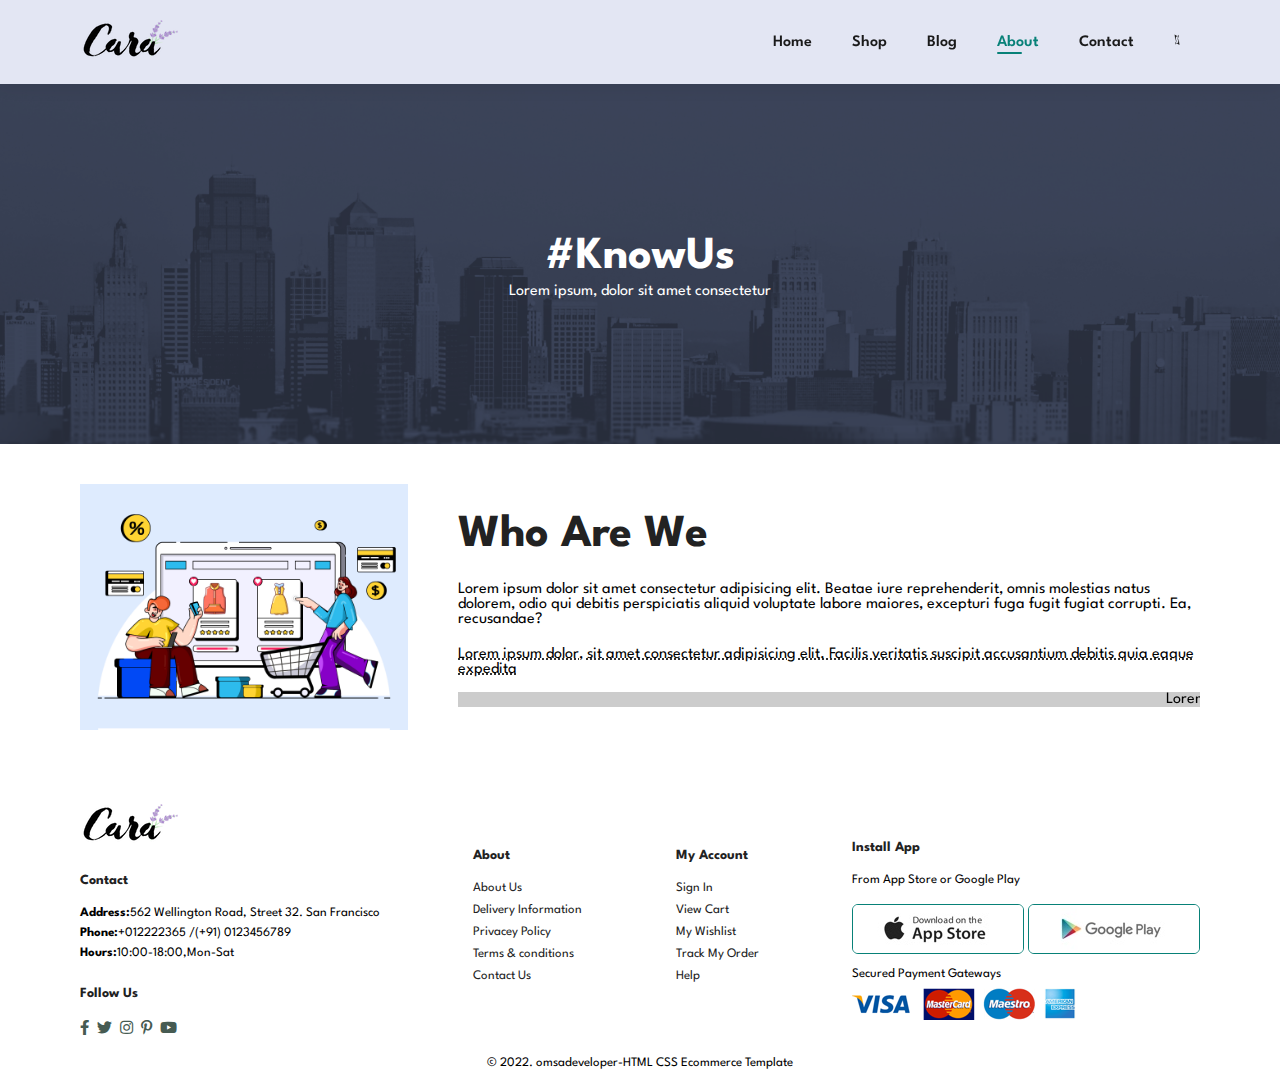
==== about.html @ 861b0936 "divided style.css into many files & add who are we section" ====
<!DOCTYPE html>
<html lang="en">

<head>
    <meta charset="UTF-8">
    <meta http-equiv="X-UA-Compatible" content="IE=edge">
    <meta name="viewport" content="width=device-width, initial-scale=1.0">
    <title>Cara</title>
    <link rel="stylesheet" href="https://pro.fontawesome.com/releases/v5.10.0/css/all.css" />
    <link rel="stylesheet" href="css/style.css">
</head>

<body>
    <header id="header">
        <a href="index.html"><img src="img/logo.png" alt="" class="logo"></a>
        <nav>
            <ul id="navbar">
                <li><a href="index.html">Home</a></li>
                <li><a href="shop.html">Shop</a></li>
                <li><a href="blog.html">Blog</a></li>
                <li><a class="active" href="about.html">About</a></li>
                <li><a href="contact.html">Contact</a></li>
                <li id="lg-bag"><a href="cart.html"><i class="fal fa-shopping-bag"></i></a></li>
                <a id="close" href="#"><i class="fal fa-times"></i></a>
            </ul>
        </nav>
        <div id="mobile">
            <a href="cart.html"><i class="fal fa-shopping-bag"></i></a>
            <i id="bar" class="fas fa-bars"></i>
        </div>
    </header>
    <section id="page-header" class="about-header">
        <h2>#KnowUs </h2>
        <p>Lorem ipsum, dolor sit amet consectetur</p>
    </section>
    <!-- Who are we secrion -->
    <section id="waw" class="section-p1">
        <div class="waw-img">
            <img src="/img/about/a6.jpg" alt="">
        </div>
        <div class="waw-details">
            <h2>Who Are We</h2>
            <p>Lorem ipsum dolor sit amet consectetur adipisicing elit. Beatae iure reprehenderit, omnis molestias natus
                dolorem, odio qui debitis perspiciatis aliquid voluptate labore maiores, excepturi fuga fugit fugiat
                corrupti. Ea, recusandae?</p>
            <abbr title="">Lorem ipsum dolor, sit amet consectetur adipisicing elit. Facilis veritatis suscipit
                accusantium
                debitis quia eaque expedita</abbr>
            <br><br>
            <!--  This feature is no longer recommended. -->
            <marquee bgcolor="#ccc" loop="-1" scrollamoutn="5" width="100%">Lorem ipsum dolor, sit amet consectetur
                adipisicing elit. Facilis
                veritatis suscipit
                accusantiumt.</marquee>
        </div>
    </section>

    <footer>
        <div class="col">
            <img class="logo" src="/img/logo.png" alt="">
            <h4>Contact</h4>
            <p><strong>Address:</strong>562 Wellington Road, Street 32. San Francisco</p>
            <p><strong>Phone:</strong>+012222365 /(+91) 0123456789</p>
            <p><strong>Hours:</strong>10:00-18:00,Mon-Sat</p>
            <div class="follow">
                <h4>Follow Us</h4>
                <div class="icon">
                    <a href="#"><i class="fab fa-facebook-f"></i></a>
                    <a href="#"><i class="fab fa-twitter"></i></a>
                    <a href="#"><i class="fab fa-instagram"></i></a>
                    <a href="#"><i class="fab fa-pinterest-p"></i></a>
                    <a href="#"><i class="fab fa-youtube"></i></a>
                </div>
            </div>
        </div>
        <div class="col">
            <h4>About</h4>
            <a href="#">About Us</a>
            <a href="#">Delivery Information</a>
            <a href="#">Privacey Policy</a>
            <a href="#">Terms & conditions</a>
            <a href="#">Contact Us</a>
        </div>
        <div class="col">
            <h4>My Account</h4>
            <a href="#">Sign In</a>
            <a href="#">View Cart</a>
            <a href="#">My Wishlist</a>
            <a href="#">Track My Order</a>
            <a href="#">Help</a>
        </div>
        <div class="col install">
            <h4>Install App</h4>
            <p>From App Store or Google Play</p>
            <div class="row">
                <img src="/img/pay/app.jpg" alt="">
                <img src="/img/pay/play.jpg" alt="">
            </div>
            <p>Secured Payment Gateways</p>
            <img src="/img/pay/pay.png" alt="">
        </div>
        <div class="copyright">
            <p>&copy; 2022. omsadeveloper-HTML CSS Ecommerce Template</p>
        </div>
    </footer>
    <script src="/js/script.js"></script>
</body>

</html>
---- css/style.css ----
@import url("gstyle.css");
@import url("index.css");
@import url("shop.css");
@import url("sproduct.css");
@import url("blog.css");
@import url("responsive.css");
@import url("about.css");
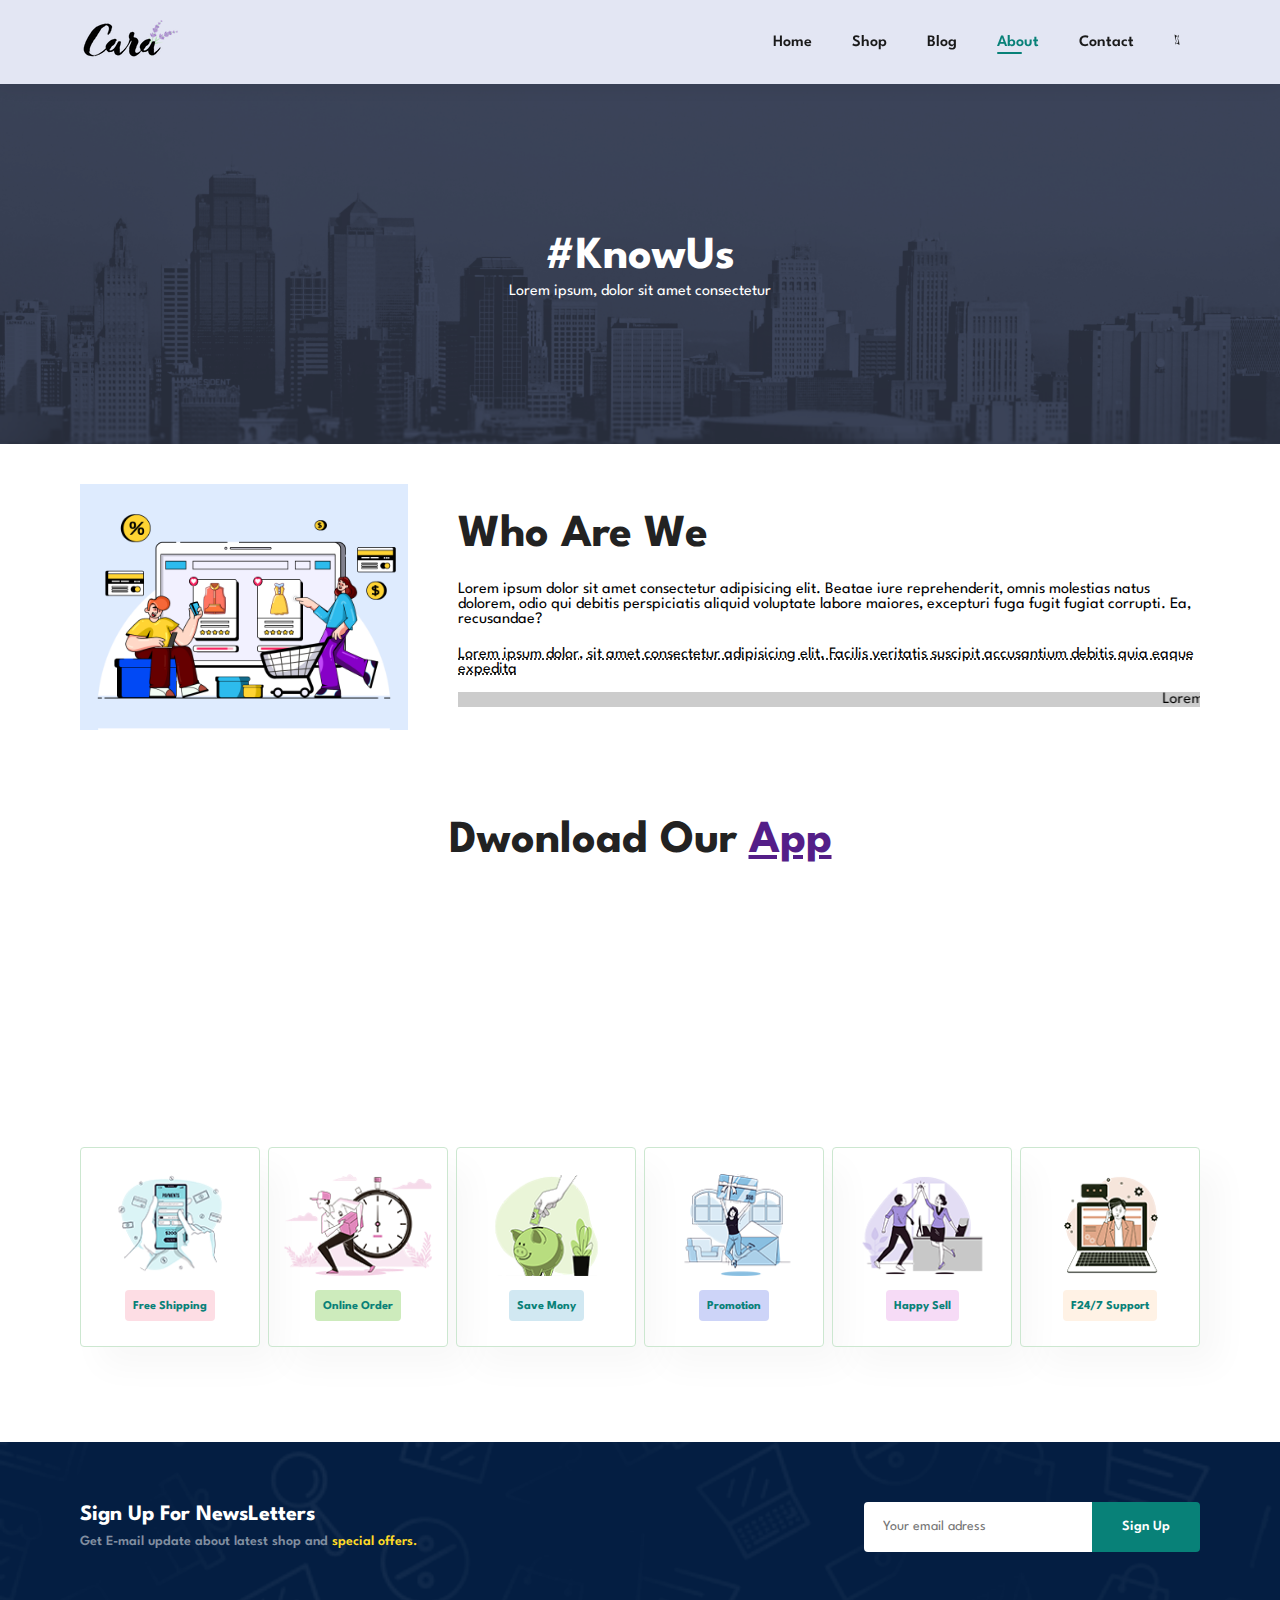
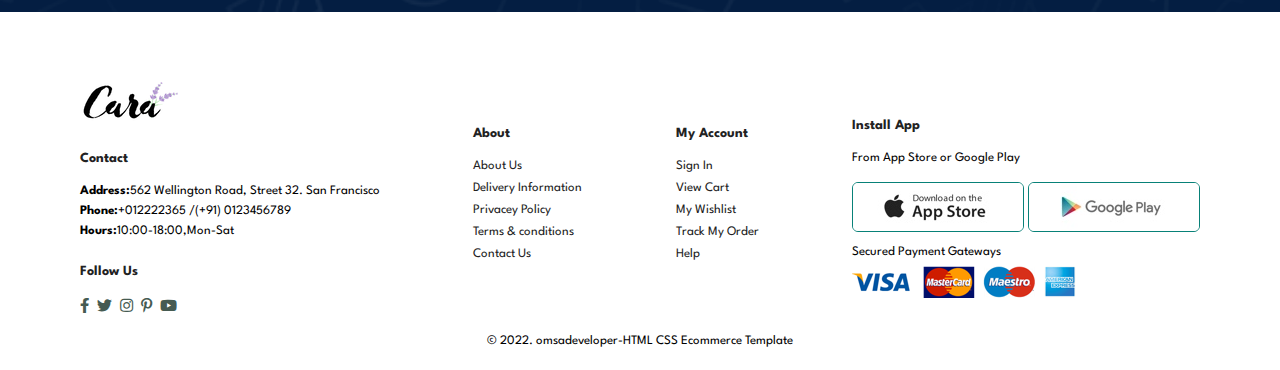
==== commit 8b10b410: "add download and feature & newsletter sections" ====
--- a/about.html
+++ b/about.html
@@ -54,7 +54,50 @@
                 accusantiumt.</marquee>
         </div>
     </section>
-
+    <section id="download" class="section-p1">
+        <h2>Dwonload Our <a href="">App</a></h2>
+        <div class="download-vid">
+            <video autoplay loop muted>
+                <source src="/img/about/1.mp4" type="video/mp4">
+            </video>
+        </div>
+    </section>
+    <section id="feature" class="section-p1">
+        <div class="fe-box">
+            <img src="/img/features/f1.png" alt="">
+            <h6>Free Shipping</h6>
+        </div>
+        <div class="fe-box">
+            <img src="/img/features/f2.png" alt="">
+            <h6>Online Order</h6>
+        </div>
+        <div class="fe-box">
+            <img src="/img/features/f3.png" alt="">
+            <h6>Save Mony</h6>
+        </div>
+        <div class="fe-box">
+            <img src="/img/features/f4.png" alt="">
+            <h6>Promotion</h6>
+        </div>
+        <div class="fe-box">
+            <img src="/img/features/f5.png" alt="">
+            <h6>Happy Sell</h6>
+        </div>
+        <div class="fe-box">
+            <img src="/img/features/f6.png" alt="">
+            <h6>F24/7 Support</h6>
+        </div>
+    </section>
+    <section id="newsletter" class="section-p2 section-m1">
+        <div class="newstext">
+            <h4>Sign Up For NewsLetters</h4>
+            <p>Get E-mail update about latest shop and <span>special offers.</span></p>
+        </div>
+        <div class="form">
+            <input type="email" placeholder="Your email adress">
+            <button class="normal">Sign Up</button>
+        </div>
+    </section>
     <footer>
         <div class="col">
             <img class="logo" src="/img/logo.png" alt="">
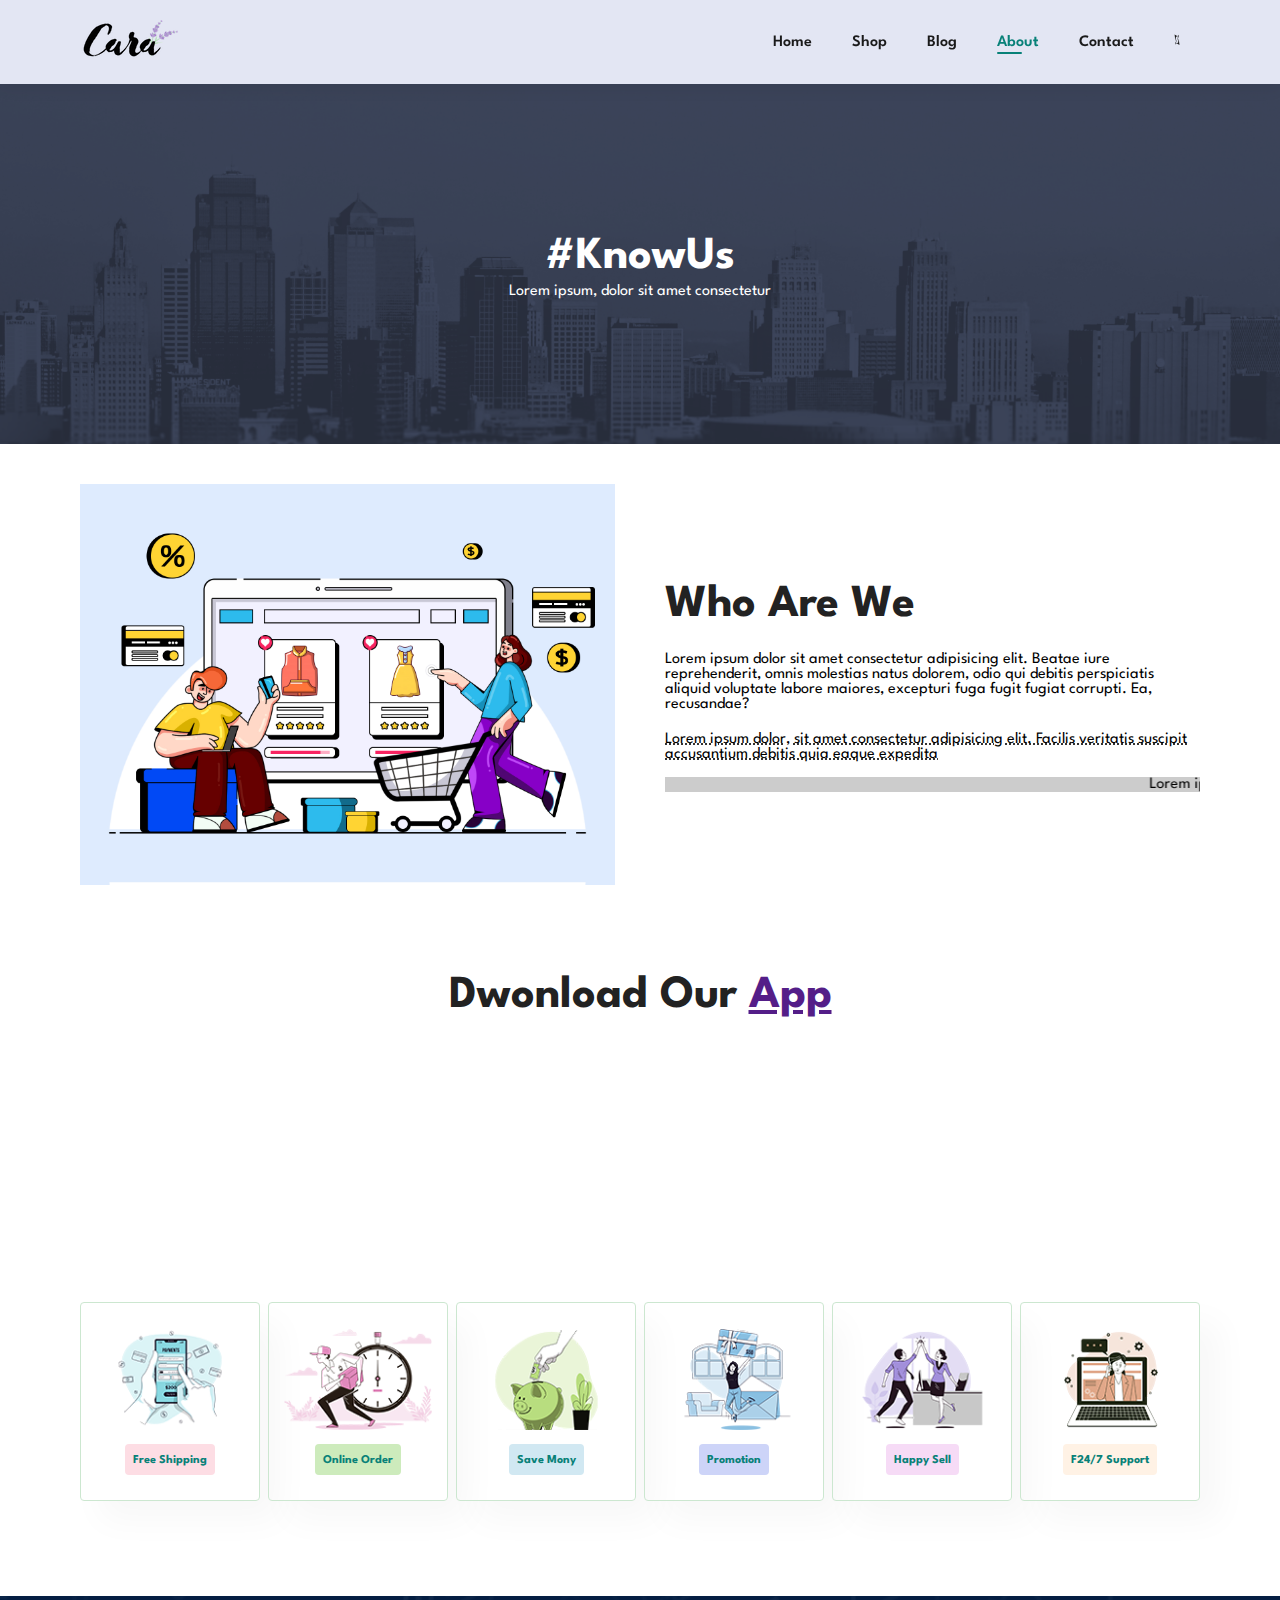
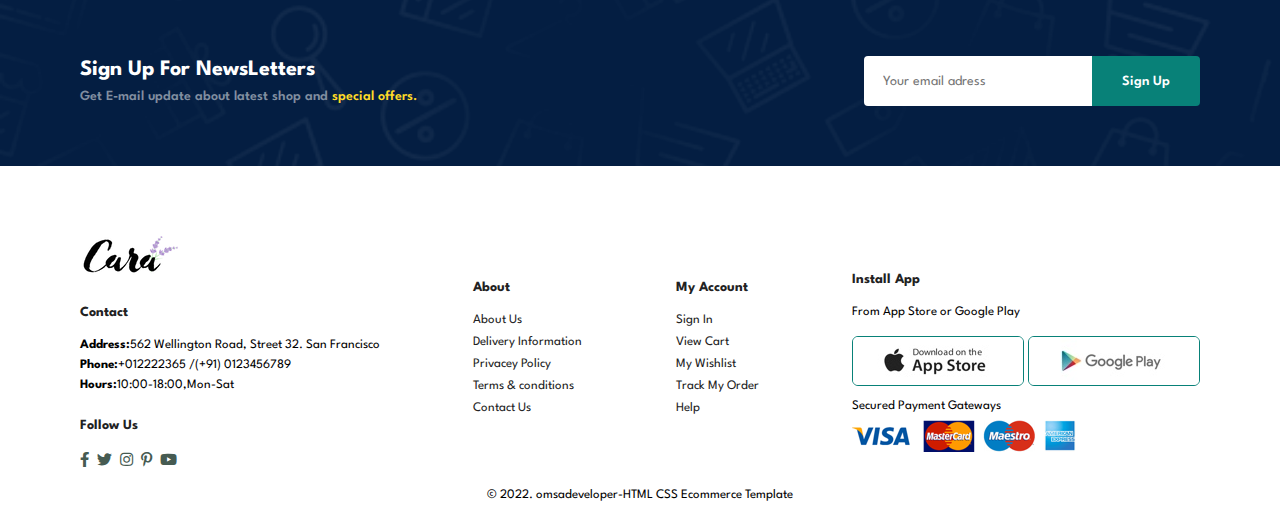
==== commit 0261ecf5: "modified bgimage url of hero section" ====
--- a/about.html
+++ b/about.html
@@ -147,6 +147,7 @@
         </div>
     </footer>
     <script src="/js/script.js"></script>
+    <script src="/js/sproduct.js"></script>
 </body>
 
 </html>--- a/css/style.css
+++ b/css/style.css
@@ -3,8 +3,7 @@
 @import url("shop.css");
 @import url("sproduct.css");
 @import url("blog.css");
+@import url("about.css");
+@import url("contact.css");
+@import url("cart.css");
 @import url("responsive.css");
-@import url("about.css");
-
-
-
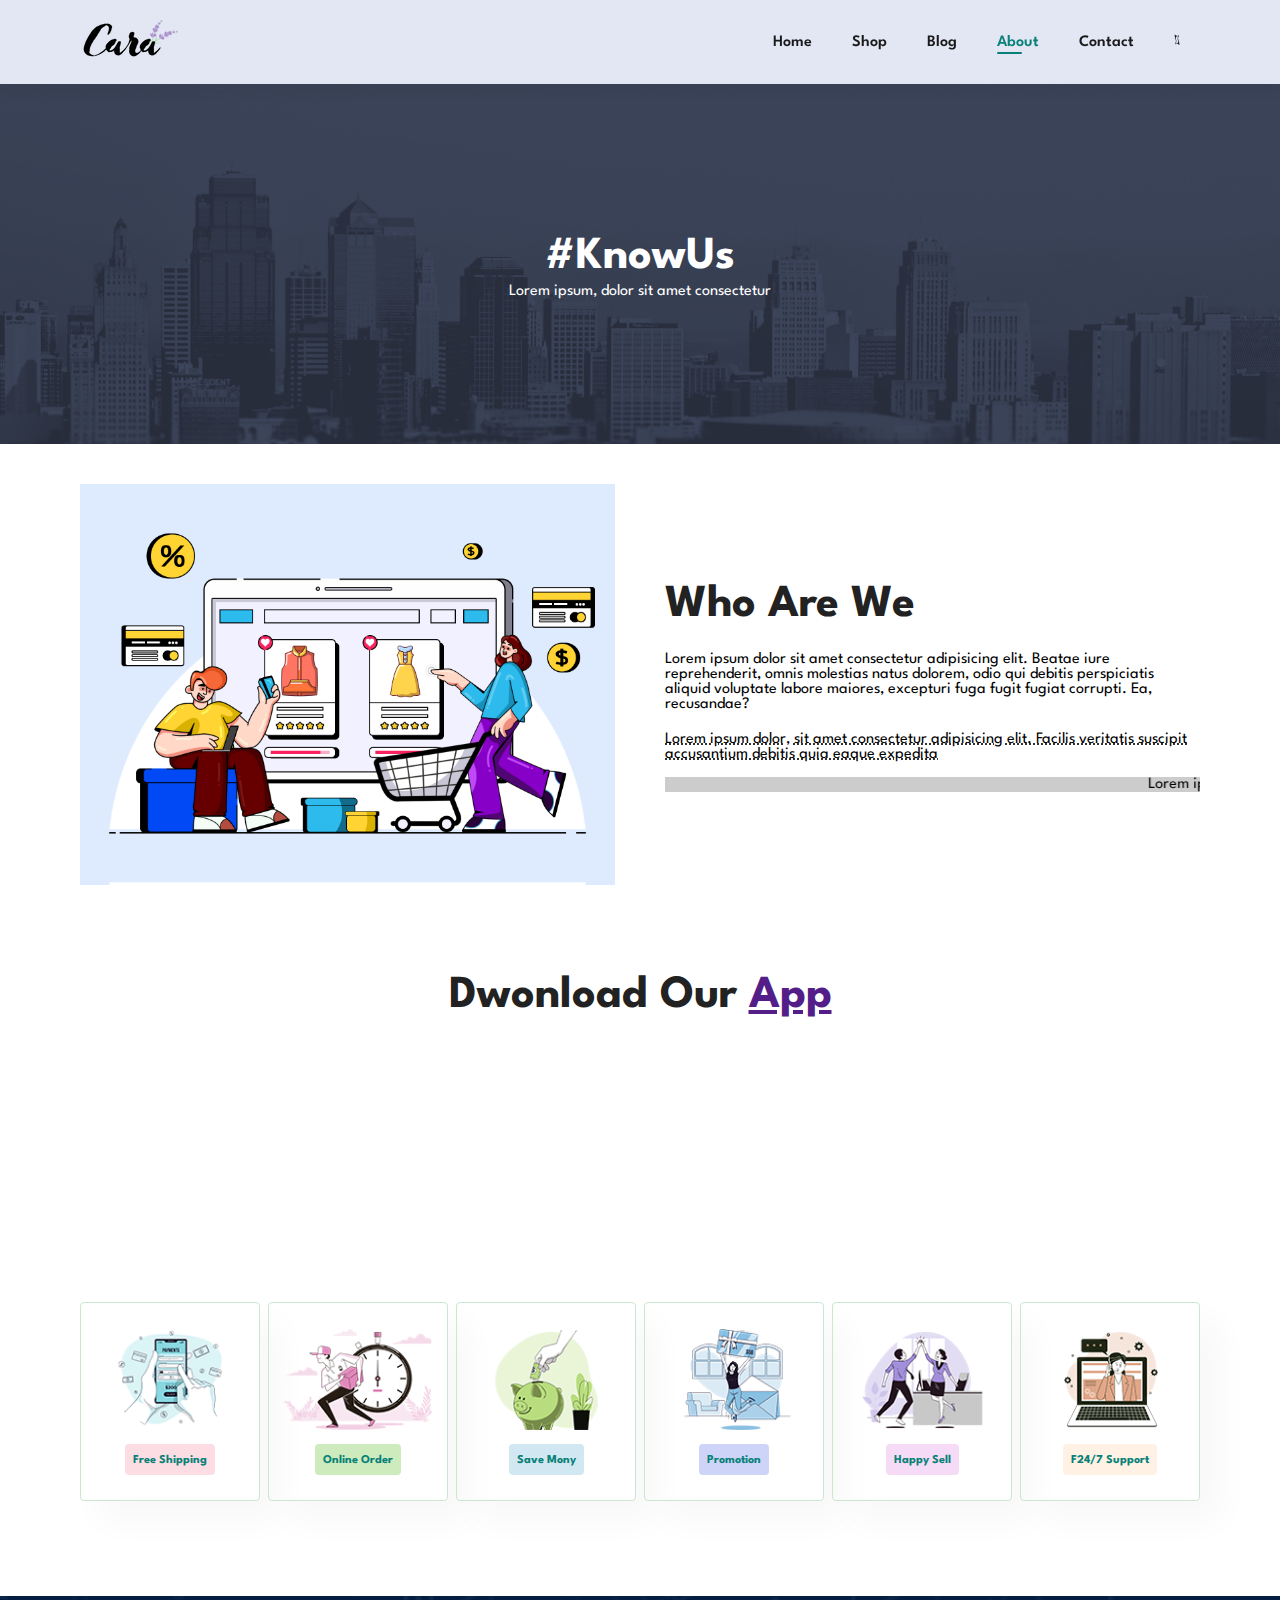
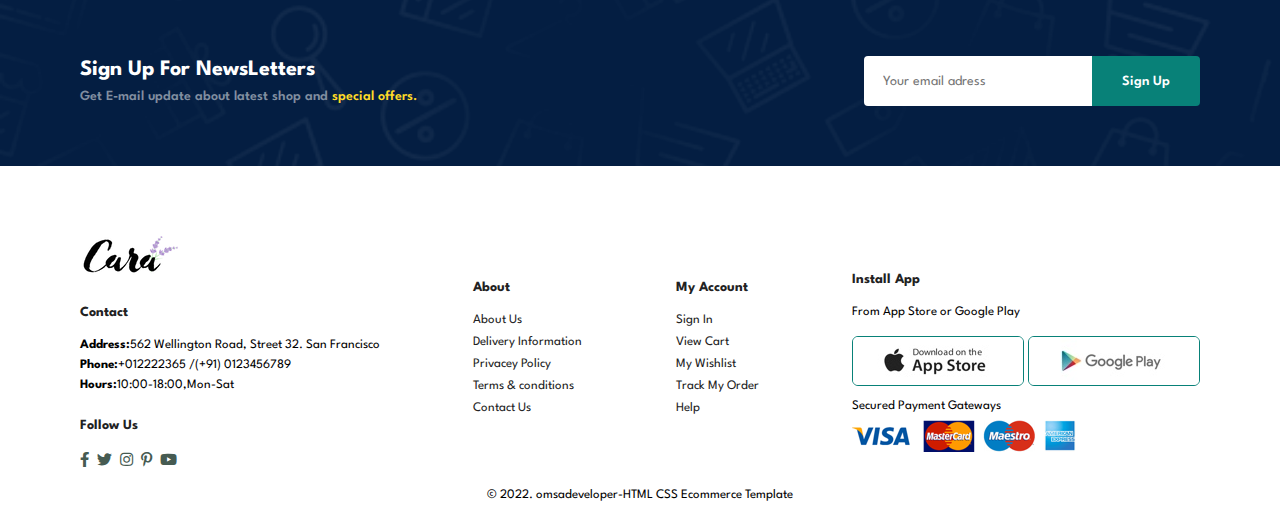
==== commit 0c60149d: "Edit all url's images of about page" ====
--- a/about.html
+++ b/about.html
@@ -36,7 +36,7 @@
     <!-- Who are we secrion -->
     <section id="waw" class="section-p1">
         <div class="waw-img">
-            <img src="/img/about/a6.jpg" alt="">
+            <img src="img/about/a6.jpg" alt="">
         </div>
         <div class="waw-details">
             <h2>Who Are We</h2>
@@ -58,33 +58,33 @@
         <h2>Dwonload Our <a href="">App</a></h2>
         <div class="download-vid">
             <video autoplay loop muted>
-                <source src="/img/about/1.mp4" type="video/mp4">
+                <source src="img/about/1.mp4" type="video/mp4">
             </video>
         </div>
     </section>
     <section id="feature" class="section-p1">
         <div class="fe-box">
-            <img src="/img/features/f1.png" alt="">
+            <img src="img/features/f1.png" alt="">
             <h6>Free Shipping</h6>
         </div>
         <div class="fe-box">
-            <img src="/img/features/f2.png" alt="">
+            <img src="img/features/f2.png" alt="">
             <h6>Online Order</h6>
         </div>
         <div class="fe-box">
-            <img src="/img/features/f3.png" alt="">
+            <img src="img/features/f3.png" alt="">
             <h6>Save Mony</h6>
         </div>
         <div class="fe-box">
-            <img src="/img/features/f4.png" alt="">
+            <img src="img/features/f4.png" alt="">
             <h6>Promotion</h6>
         </div>
         <div class="fe-box">
-            <img src="/img/features/f5.png" alt="">
+            <img src="img/features/f5.png" alt="">
             <h6>Happy Sell</h6>
         </div>
         <div class="fe-box">
-            <img src="/img/features/f6.png" alt="">
+            <img src="img/features/f6.png" alt="">
             <h6>F24/7 Support</h6>
         </div>
     </section>
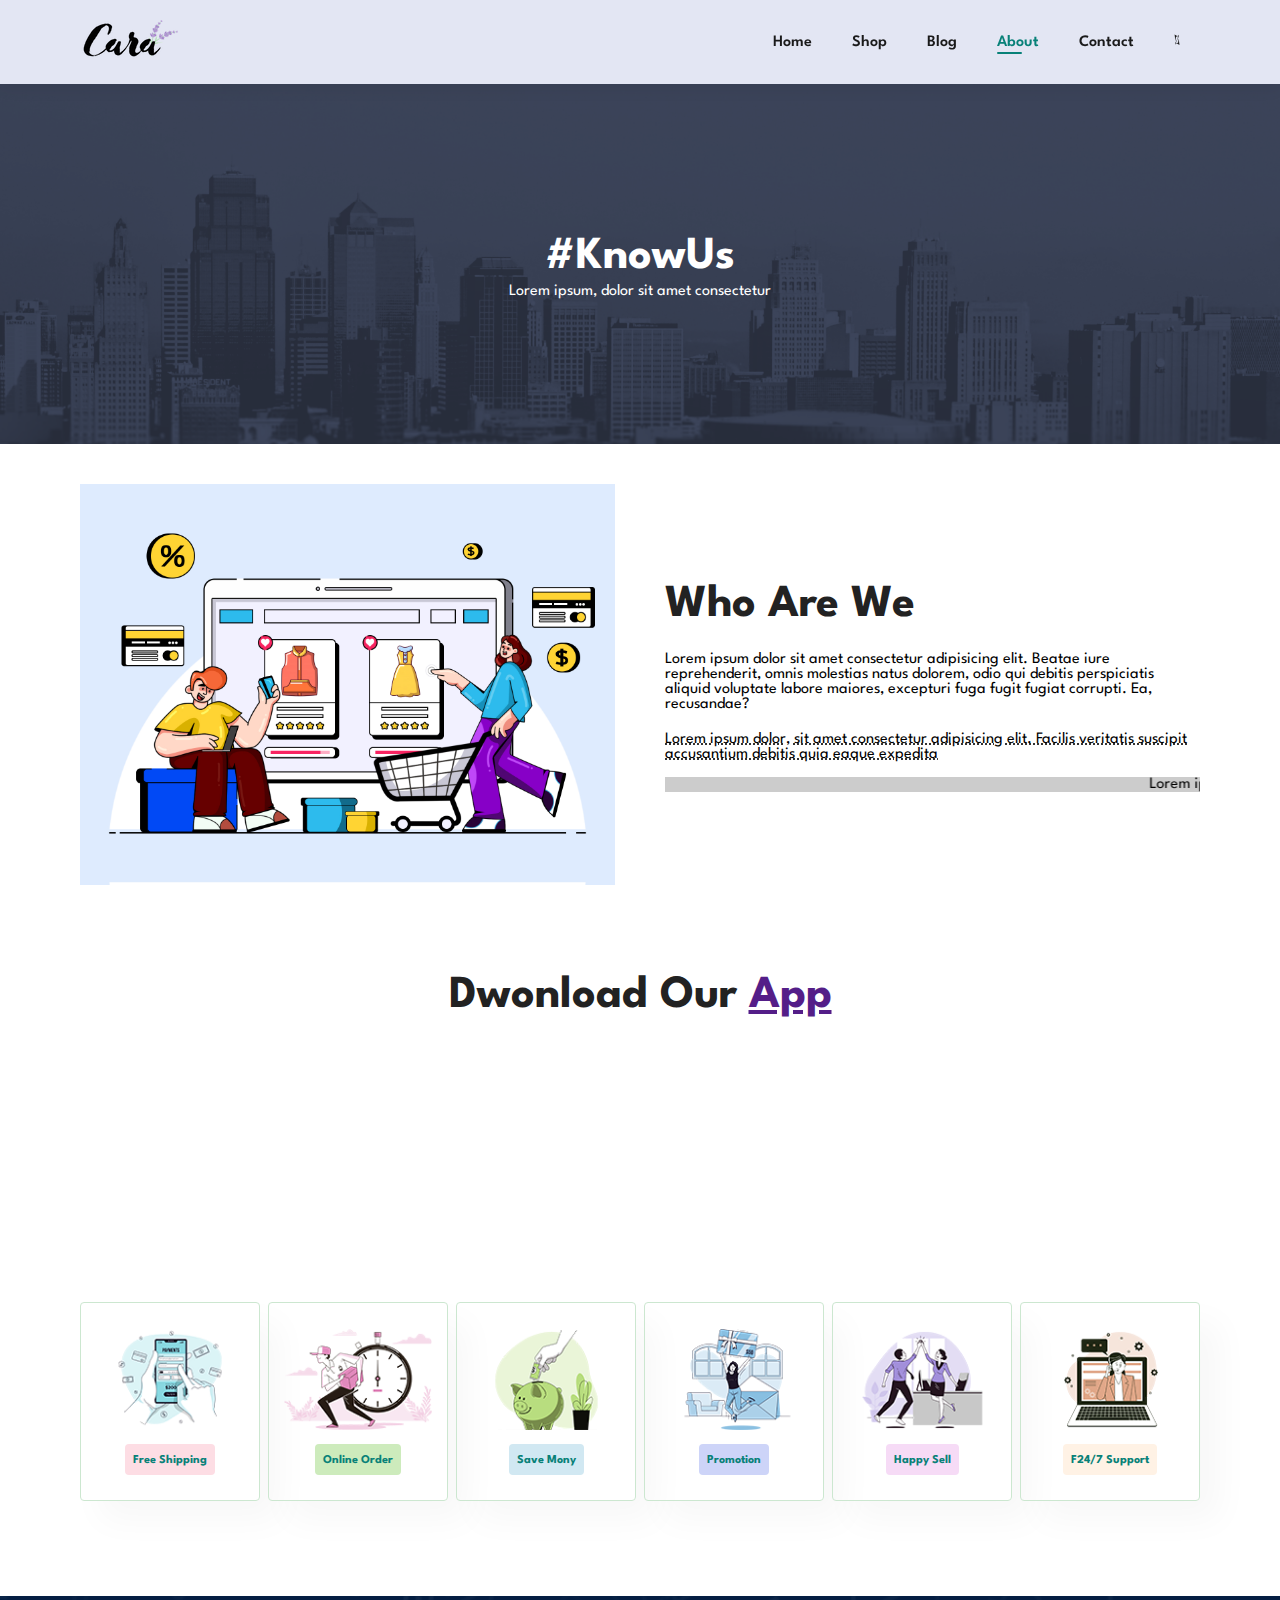
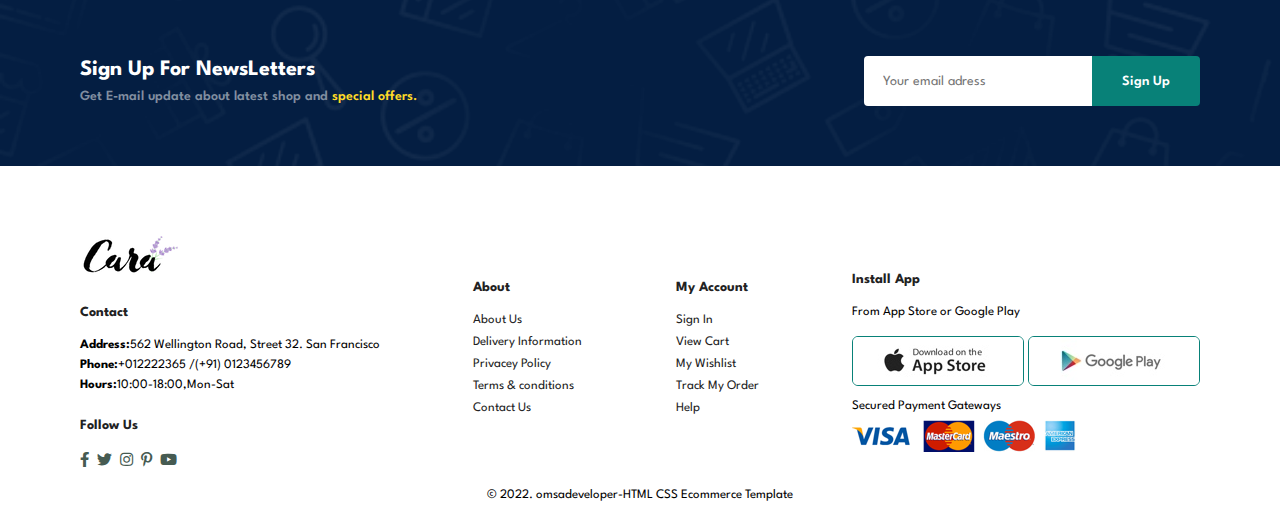
==== commit 3d259fd4: "Edit url of js files for all pages" ====
--- a/about.html
+++ b/about.html
@@ -146,8 +146,8 @@
             <p>&copy; 2022. omsadeveloper-HTML CSS Ecommerce Template</p>
         </div>
     </footer>
-    <script src="/js/script.js"></script>
-    <script src="/js/sproduct.js"></script>
+    <script src="js/script.js"></script>
+    <script src="js/sproduct.js"></script>
 </body>
 
 </html>